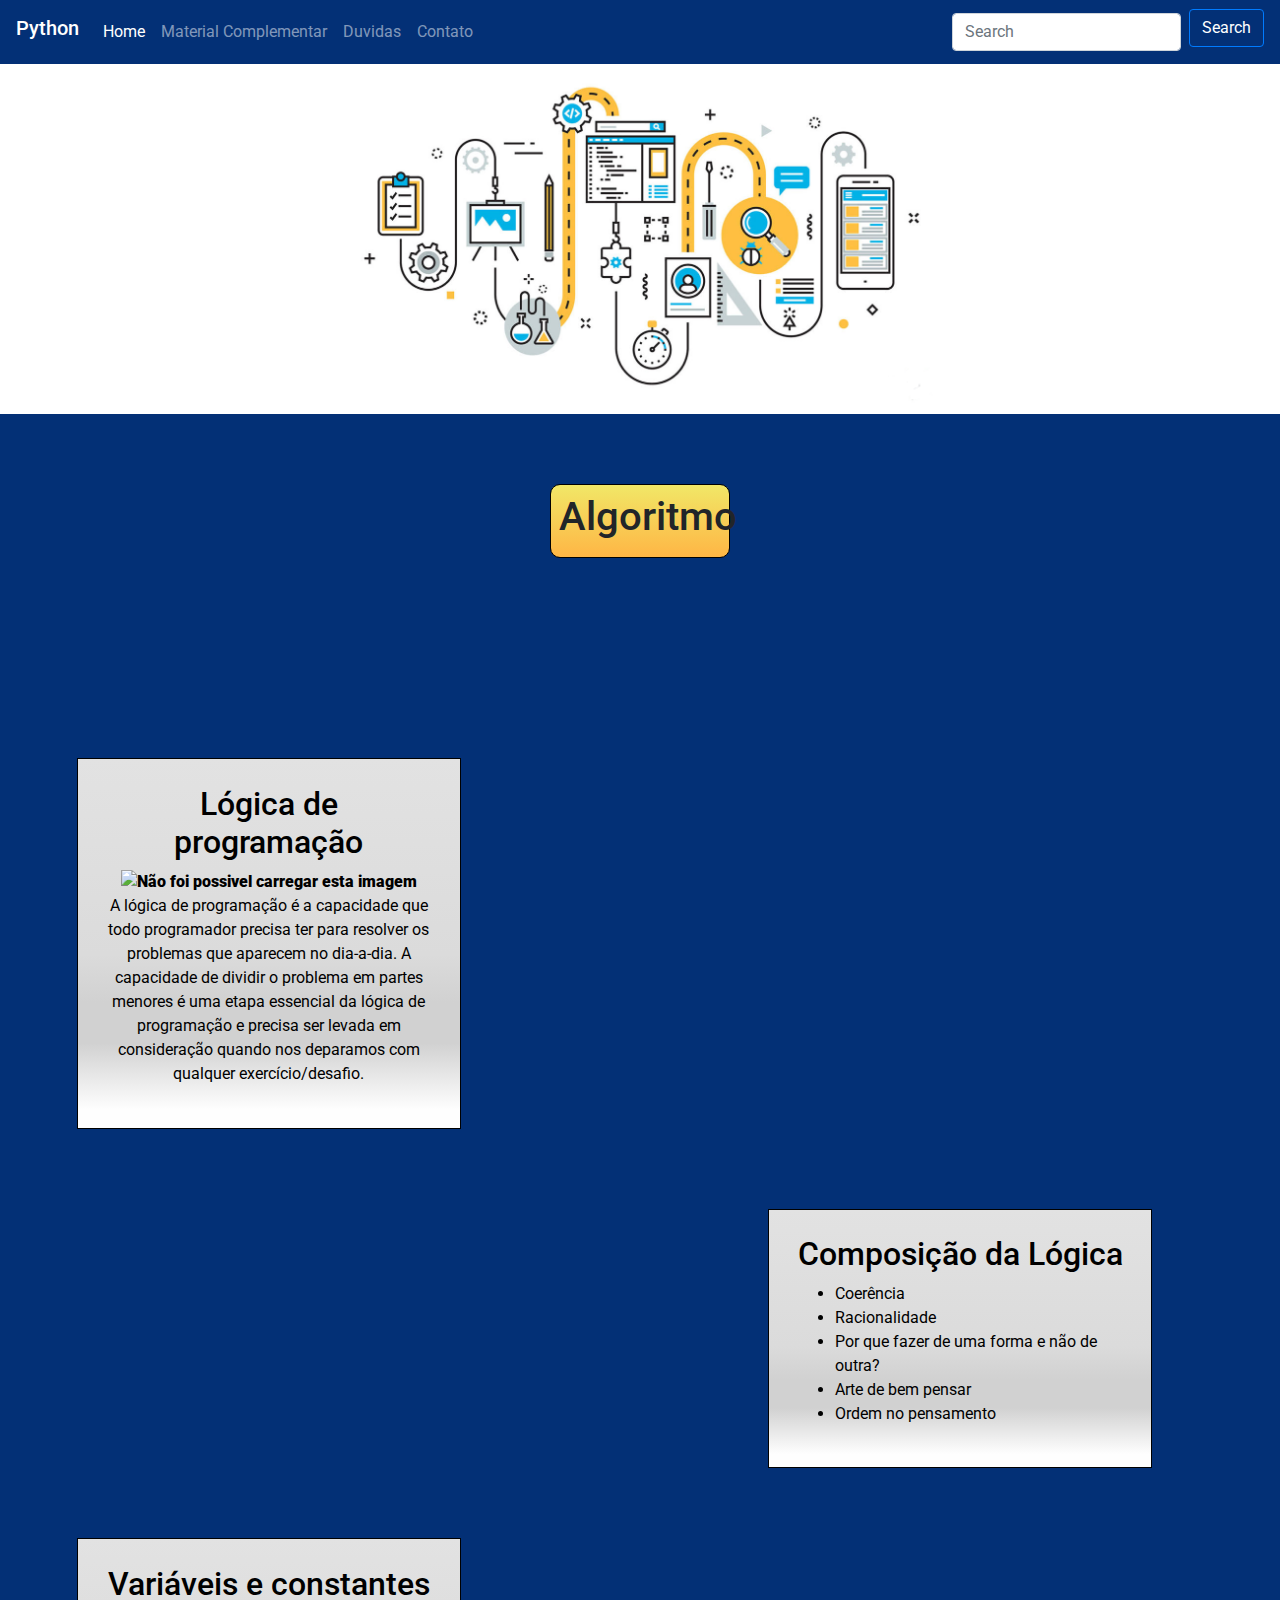
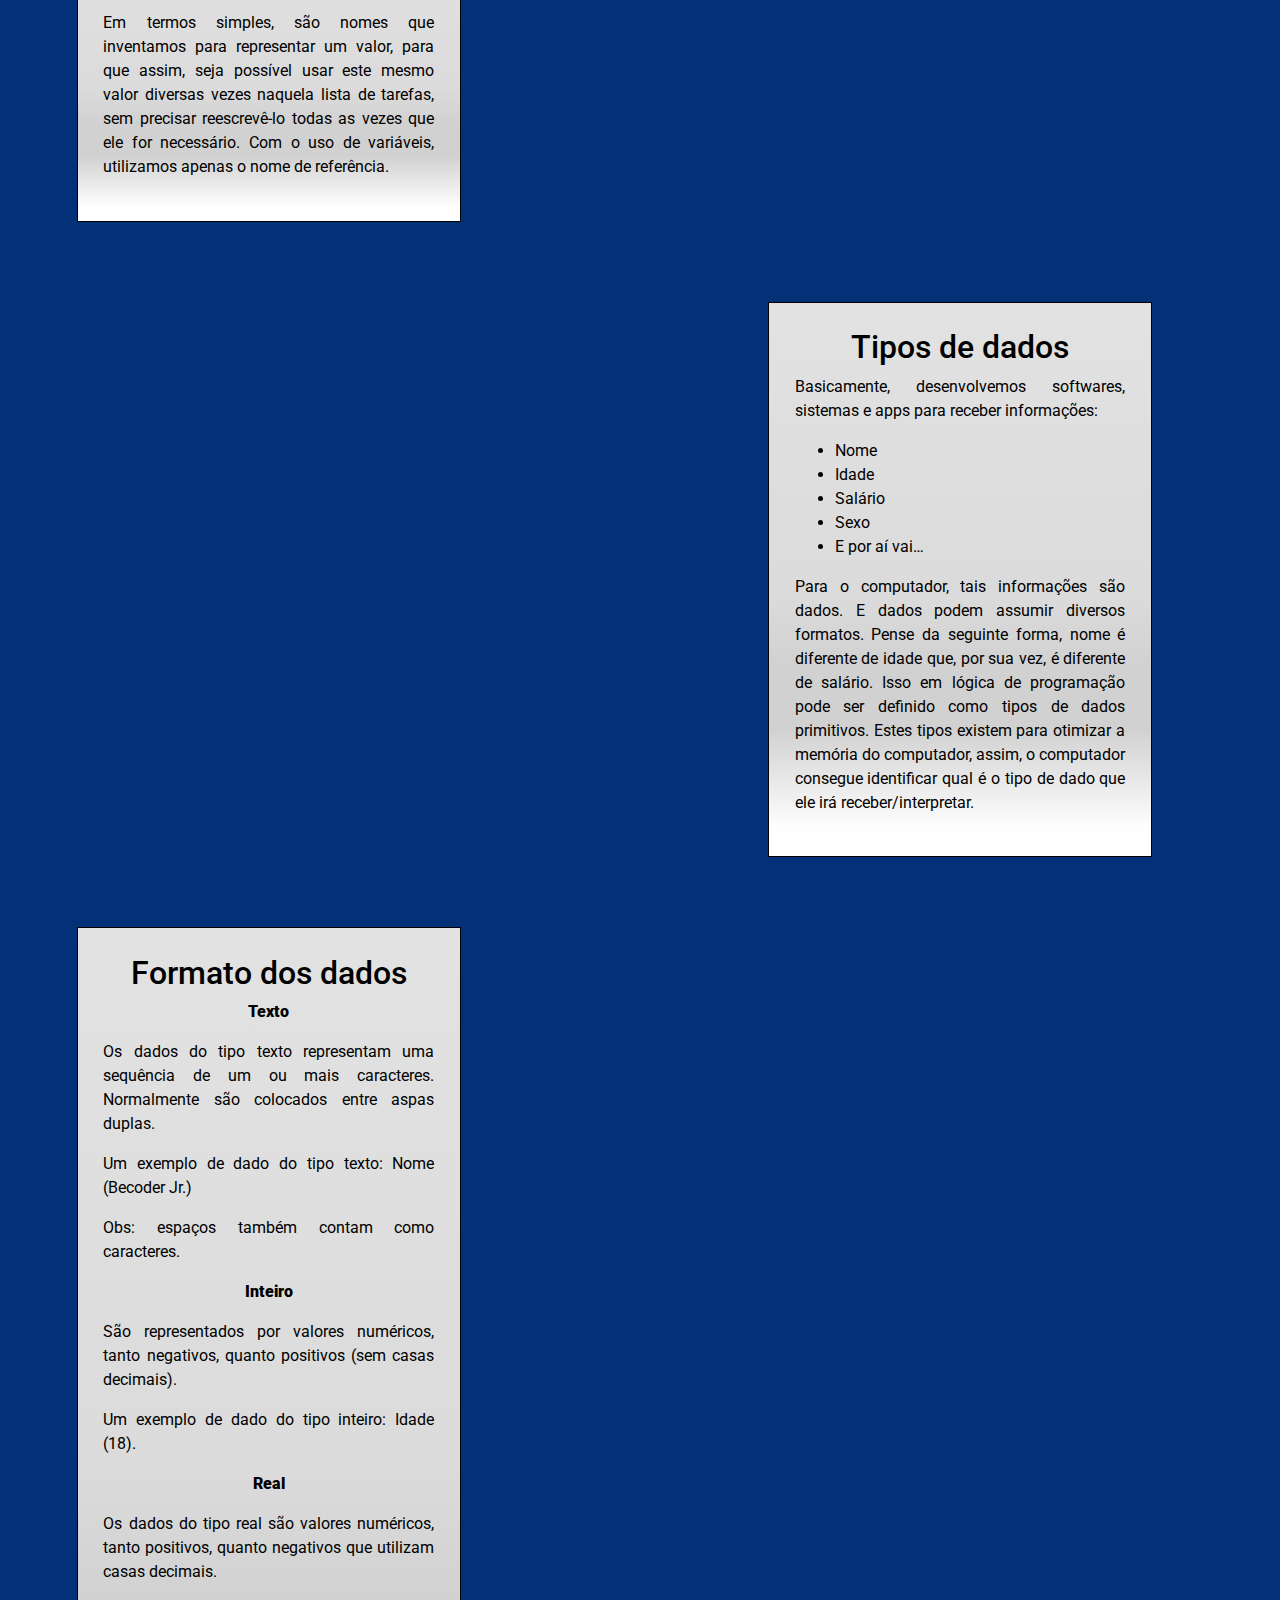
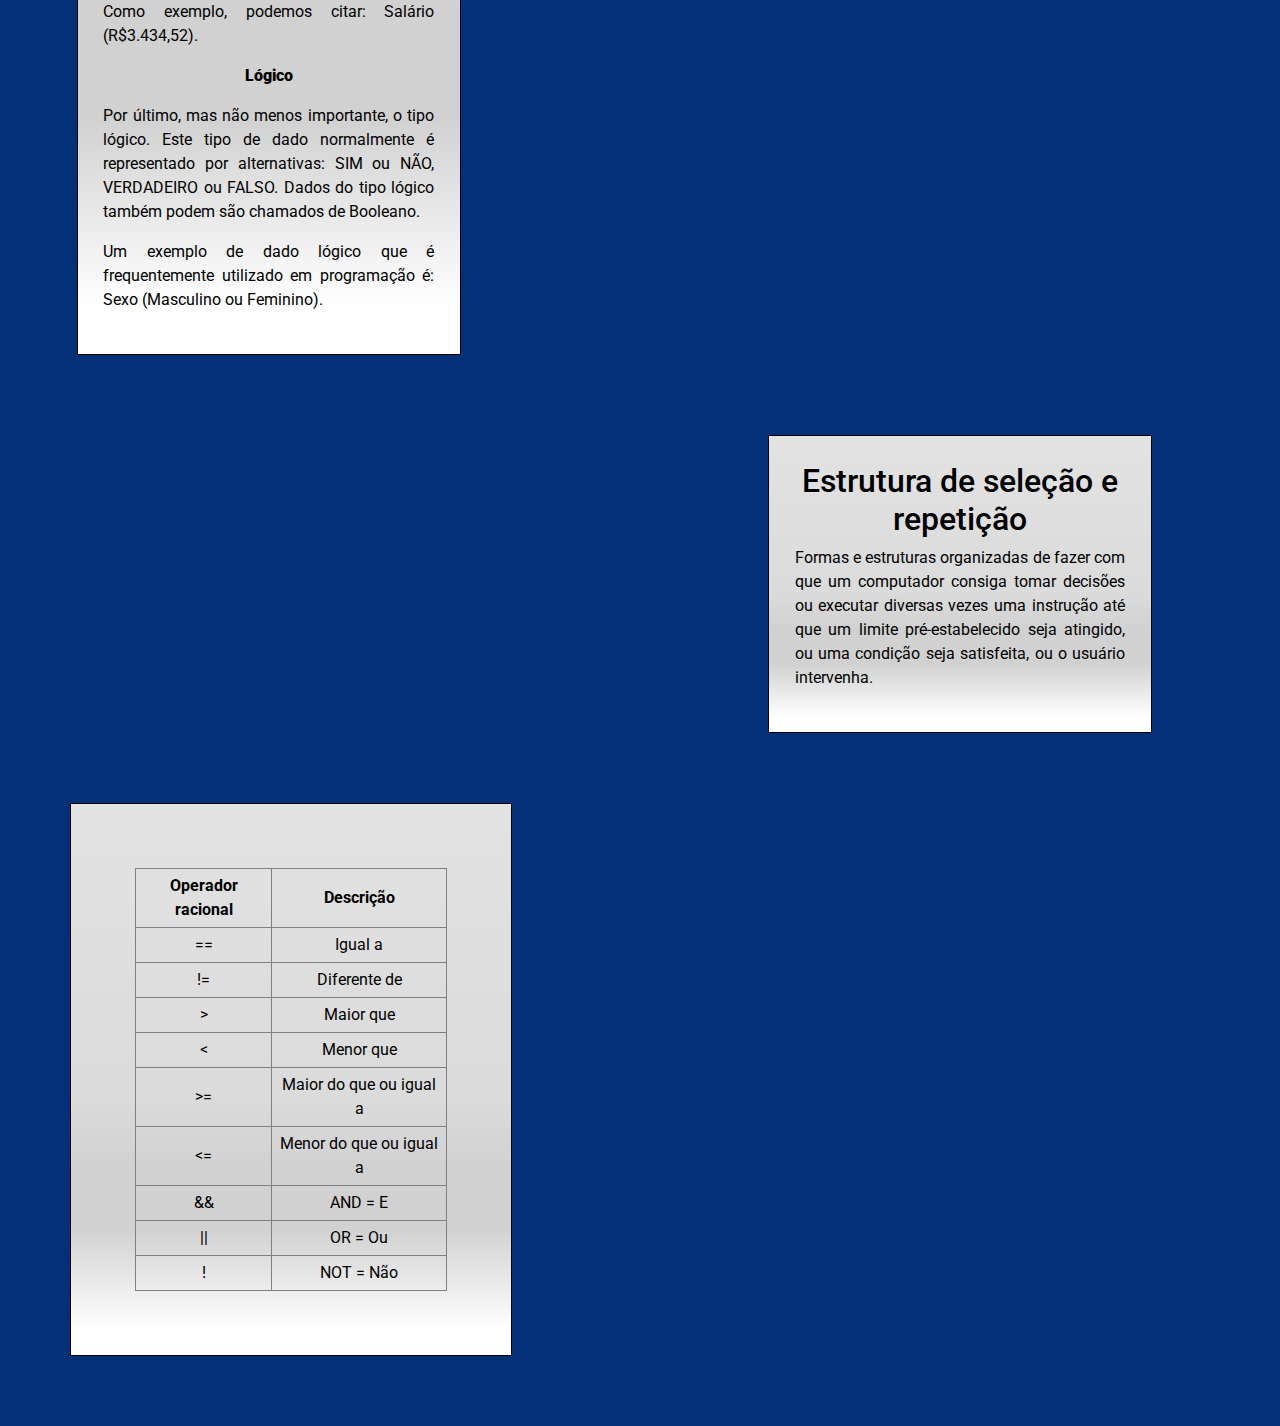
==== Algoritmo/algoritmo.html @ d93a241d "Conclucion project" ====
<!DOCTYPE html>
<html lang='pt'>

<head>
    <meta charset="UTF-8">
    <title>Algoritmo</title>
    <link rel="stylesheet" href="https://fonts.googleapis.com/css?family=Roboto">
    <link rel="stylesheet" href="aplication.css">
    <link rel="stylesheet" href="../bootstrap.min.css" type="text/css">
    <script src="https://code.jquery.com/jquery-3.2.1.slim.min.js" integrity="sha384-KJ3o2DKtIkvYIK3UENzmM7KCkRr/rE9/Qpg6aAZGJwFDMVNA/GpGFF93hXpG5KkN" crossorigin="anonymous"></script>
    <script src="https://cdnjs.cloudflare.com/ajax/libs/popper.js/1.12.9/umd/popper.min.js" integrity="sha384-ApNbgh9B+Y1QKtv3Rn7W3mgPxhU9K/ScQsAP7hUibX39j7fakFPskvXusvfa0b4Q" crossorigin="anonymous"></script>
    <script src="https://maxcdn.bootstrapcdn.com/bootstrap/4.0.0/js/bootstrap.min.js" integrity="sha384-JZR6Spejh4U02d8jOt6vLEHfe/JQGiRRSQQxSfFWpi1MquVdAyjUar5+76PVCmYl" crossorigin="anonymous"></script>
</head>

<body>
<nav class="navbar navbar-expand-lg navbar-dark" style="background-color: #033076">
    <h3 class="navbar-brand" href="#">Python</h3>

    <div class="collapse navbar-collapse" id="navbarSupportedContent">
        <ul class="navbar-nav mr-auto">
            <li class="nav-item active">
                <a class="nav-link" href="../index.html">Home <span class="sr-only">(current)</span></a>
            </li>
            <li class="nav-item">
                <a class="nav-link" href="https://docs.python.org/3/" target="_blank">Material Complementar</a>
            </li>
            <li class="nav-item">
                <a class="nav-link" href="https://pt.stackoverflow.com/questions/tagged/python" target="_blank">Duvidas</a>
            </li>
            <li class="nav-item">
                <a class="nav-link" href="#contato">Contato</a>
            </li>
        </ul>

            <form class="form-inline my-2 my-lg-0" method=GET action=http://www.google.com/search>
                <input class="form-control mr-sm-2" type="search" placeholder="Search" aria-label="Search">
                <input type=hidden name=sitesearch value=https://clanger72.github.io/Site-Tutorial-Python/>
                <button type="submit" class="btn btn-primary mb-2"style="background-color: #033076">Search</button>
            </form>

    </div>
</nav>
    <div class ="imagem-inicio">
        <img src="img/algo.png" width="620" height="350"alt="Não foi possivel carregar esta imagem">
    </div>
    <div class="algo">
        <h1>Algoritmo</h1>
    </div>
    <div class ="margem-esquerda padrao-cores">
        <div class ="titulo-center">
            <h2>Lógica de programação</h2>
            <img src="img/quadro.png" width="620" height="350"alt="Não foi possivel carregar esta imagem">
        </div>
        <div class ="center">
            <p>A lógica de programação é a capacidade que todo programador precisa ter para resolver os problemas que aparecem no dia-a-dia. A capacidade de dividir o problema em partes menores é uma etapa essencial da lógica de programação e precisa ser levada em consideração quando nos deparamos com qualquer exercício/desafio.</p>
        </div>
    </div>
    <div class ="margem-direita padrao-cores">
        <div class="titulo-center">
            <h2>Composição da Lógica</h2>
        </div>
        <div class ="listagem">
            <ul>
                <li>Coerência</li>
                <li>Racionalidade</li>
                <li>Por que fazer de uma forma e não de outra?</li>
                <li>Arte de bem pensar</li>
                <li>Ordem no pensamento</li>
            </ul>
      </div>
    </div>
    <div class="margem-esquerda padrao-cores">
        <div class="titulo-center">
            <h2>Variáveis e constantes</h2>
        </div>
        <p>Em termos simples, são nomes que inventamos para representar um valor, para que assim, seja possível usar este mesmo valor diversas vezes naquela lista de tarefas, sem precisar reescrevê-lo todas as vezes que ele for necessário. Com o uso de variáveis, utilizamos apenas o nome de referência.</p>
    </div>
    <div class="margem-direita padrao-cores">
        <div class="titulo-center">
            <h2>Tipos de dados</h2>
        </div>
        <p>Basicamente, desenvolvemos softwares, sistemas e apps para receber informações: </p>
        <div class="listagem">
            <ul>
                <li>Nome</li>
                <li>Idade</li>
                <li>Salário</li>
                <li>Sexo</li>
                <li>E por aí vai…</li>
            </ul>
        </div>
        <p>Para o computador, tais informações são dados. E dados podem assumir diversos formatos. Pense da seguinte forma, nome é diferente de idade que, por sua vez, é diferente de salário. Isso em lógica de programação pode ser definido como tipos de dados primitivos. Estes tipos existem para otimizar a memória do computador, assim, o computador consegue identificar qual é o tipo de dado que ele irá receber/interpretar.</p>
    </div>
    <div class="margem-esquerda padrao-cores">
        <div class="titulo-center">
            <h2>Formato dos dados</h2>
        </div>
        <div class="titulo-center">
            <p>Texto</p>
        </div>
        <p>Os dados do tipo texto representam uma sequência de um ou mais caracteres. Normalmente são colocados entre aspas duplas.</p>
        <p>Um exemplo de dado do tipo texto: Nome (Becoder Jr.)</p>
        <p>Obs: espaços também contam como caracteres.</p>
        <div class="titulo-center">
            <p>Inteiro</p>
        </div>
        <p>São representados por valores numéricos, tanto negativos, quanto positivos (sem casas decimais).</p>
        <P>Um exemplo de dado do tipo inteiro: Idade (18).</P>
        <div class="titulo-center">
            <p>Real</p>
        </div>
        <p>Os dados do tipo real são valores numéricos, tanto positivos, quanto negativos que utilizam casas decimais.</p>
        <p>Como exemplo, podemos citar: Salário (R$3.434,52).</p>
        <div class="titulo-center">
            <p>Lógico</p>
        </div>
        <p>Por último, mas não menos importante, o tipo lógico. Este tipo de dado normalmente é representado por alternativas: SIM ou NÃO, VERDADEIRO ou FALSO. Dados do tipo lógico também podem são chamados de Booleano.</p>
        <p>Um exemplo de dado lógico que é frequentemente utilizado em programação é: Sexo (Masculino ou Feminino).</p>
    </div>
    <div class="margem-direita padrao-cores">
        <div class="titulo-center">
            <h2>Estrutura de seleção e repetição</h2>
        </div>
        <p>Formas e estruturas organizadas de fazer com que um computador consiga tomar decisões ou executar diversas vezes uma instrução até que um limite pré-estabelecido seja atingido, ou uma condição seja satisfeita, ou o usuário intervenha.</p>
    </div>
    <div class="margem-tabela padrao-cores">
        <table border="1" cellpadding="5px" cellspacing="0" ID="alter">
            <tr><td><b>Operador racional</b></td><td><b>Descrição</b></td></tr>
            <tr><td>==</td><td>Igual a</td></tr>
            <tr><td>!=</td><td>Diferente de</td></tr>
            <tr><td>></td><td>Maior que</td></tr>
            <tr><td><</td><td>Menor que</td></tr>
            <tr><td>>=</td><td>Maior do que ou igual a</td></tr>
            <tr><td><=</td><td>Menor do que ou igual a</td></tr>
            <tr><td>&&</td><td>AND = E</td></tr>
            <tr><td>||</td><td>OR = Ou</td></tr>
            <tr><td>!</td><td>NOT = Não</td></tr>
        </table>
    </div>
    <div class="rodape">
        
    </div>

</body>

</html>
---- Algoritmo/aplication.css ----
body {
  width: 100%;
  margin: auto;
  font-family: Roboto;
  line-height: 1.5;
  background: #033076 !important;
}

.imagem-inicio {
  text-align: center;
  background-color: #ffffff;
}

.algo {
  text-align: center;
  border: thin black solid;
  text-indent: 0;
  margin: 0.5em;
  padding: 0.5em;
  border-radius: 10px;
  margin-top: 70px;
  margin-bottom: 200px;
  margin-left: 550px;
  margin-right: 550px;
  background: rgb(241,231,103);
  background: -moz-linear-gradient(top, rgba(241,231,103,1) 0%, rgba(254,182,69,1) 100%);
  background: -webkit-linear-gradient(top, rgba(241,231,103,1) 0%,rgba(254,182,69,1) 100%);
  background: linear-gradient(to bottom, rgba(241,231,103,1) 0%,rgba(254,182,69,1) 100%);

}

.margem-direita {
  width: 30%;
  text-align: justify;
  font-style: Roboto;
  text-indent: 0;
  border: thin black solid;
  margin: 0.5em;
  padding: 2%;
  margin-left: 60%;
  margin-top: 70px;
  margin-bottom: 70px;
}

.margem-esquerda {
  width: 30%;
  text-align: justify;
  font-style: Roboto;
  text-indent: 0;
  border: thin black solid;
  margin: 0.5em;
  padding: 2%;
  margin-left: 6%;
  margin-top: 70px;
  margin-bottom: 80px;
}


.padrao-cores {
  color: Black;
  background: rgb(226,226,226);
  background: -moz-linear-gradient(top, rgba(226,226,226,1) 0%, rgba(219,219,219,1) 53%, rgba(209,209,209,1) 66%, rgba(209,209,209,1) 77%, rgba(254,254,254,1) 95%);
  background: -webkit-linear-gradient(top, rgba(226,226,226,1) 0%,rgba(219,219,219,1) 53%,rgba(209,209,209,1) 66%,rgba(209,209,209,1) 77%,rgba(254,254,254,1) 95%);
  background: linear-gradient(to bottom, rgba(226,226,226,1) 0%,rgba(219,219,219,1) 53%,rgba(209,209,209,1) 66%,rgba(209,209,209,1) 77%,rgba(254,254,254,1) 95%);
}

.listagem {
  text-align: left;
}

.titulo-center {
  text-align: center;
  font-weight: 1000;
}

.center {
  text-align: center;
}

.margem-tabela {
  text-align: center;
  font-style: Roboto;
  text-indent: 0;
  border: thin black solid;
  margin: 0.5em;
  padding-top: 5%;
  padding-left: 5%;
  padding-right: 5%;
  padding-bottom: 5%;
  margin-left: 70px;
  margin-right: 60%;
  margin-top: 70px;
  margin-bottom: 70px;
}

.rodape {
  position:realtive;
}

.image2 {
  margin-left: 120%;
}
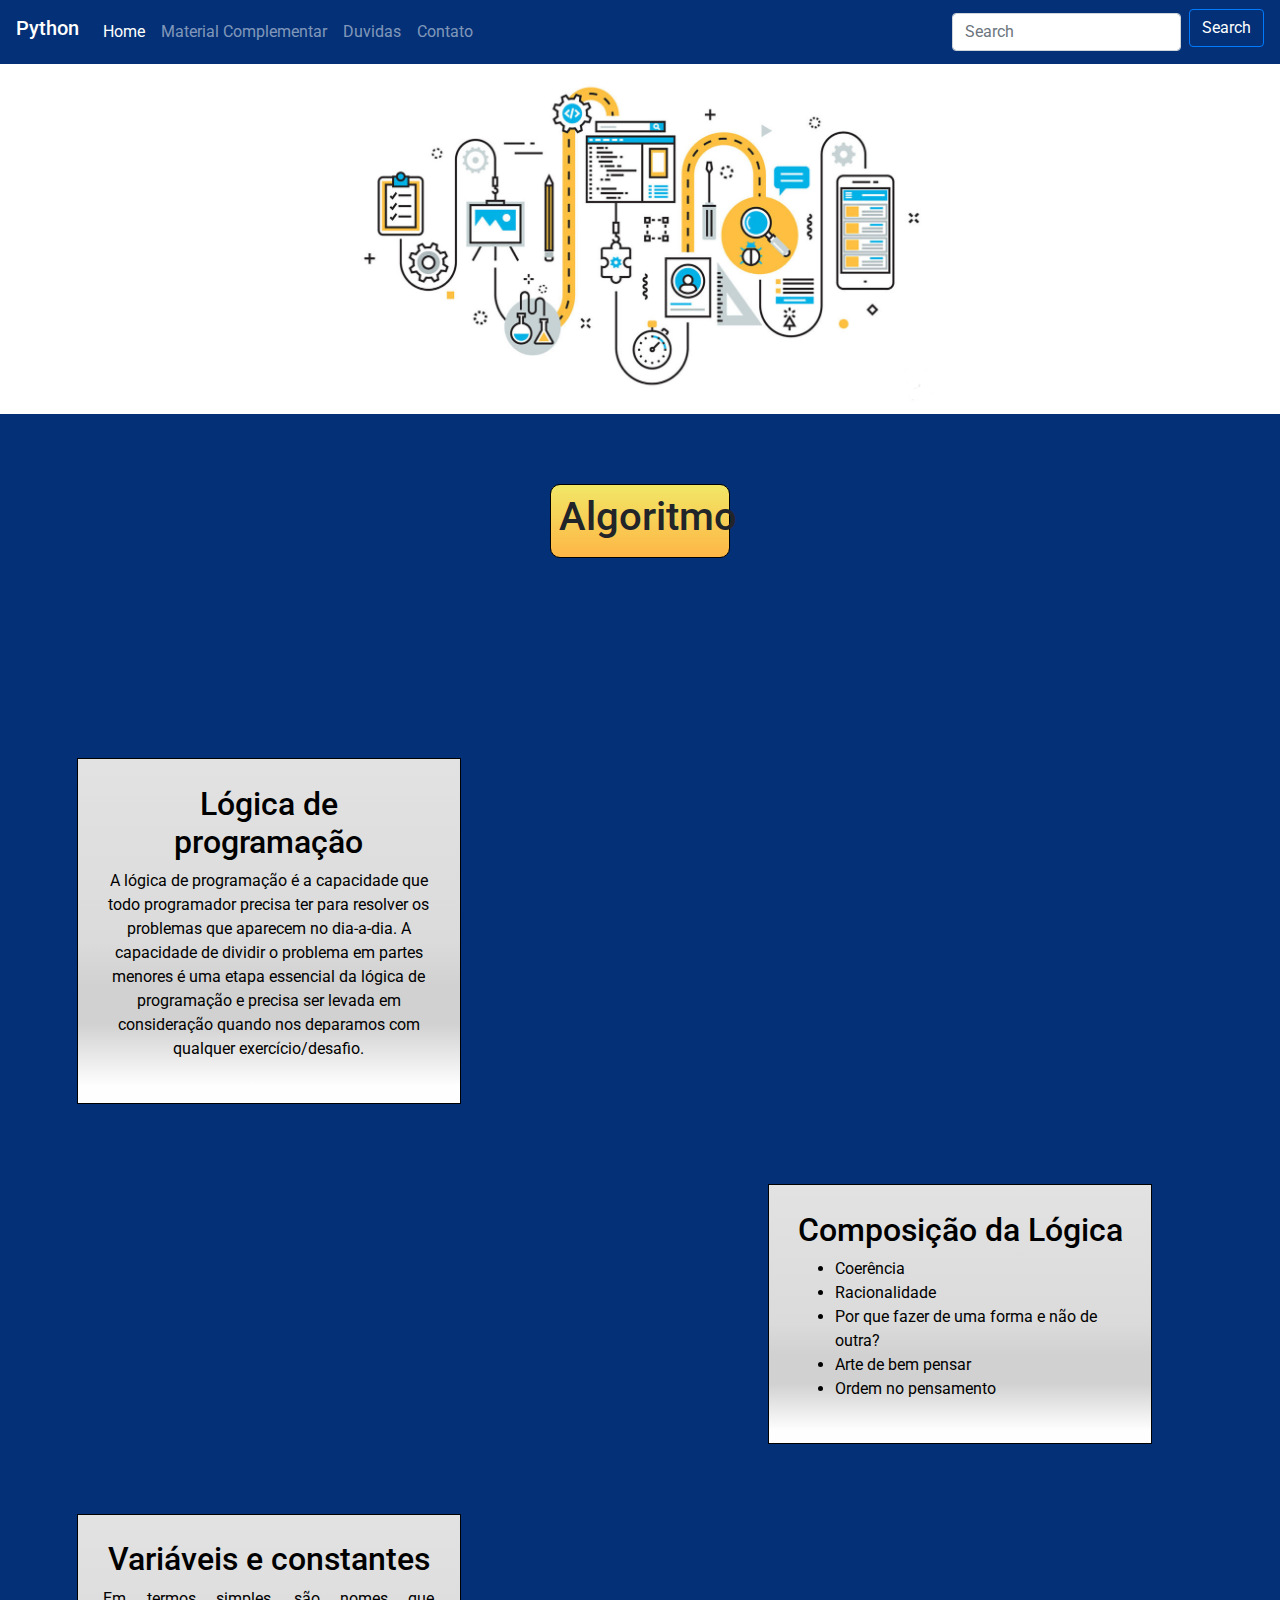
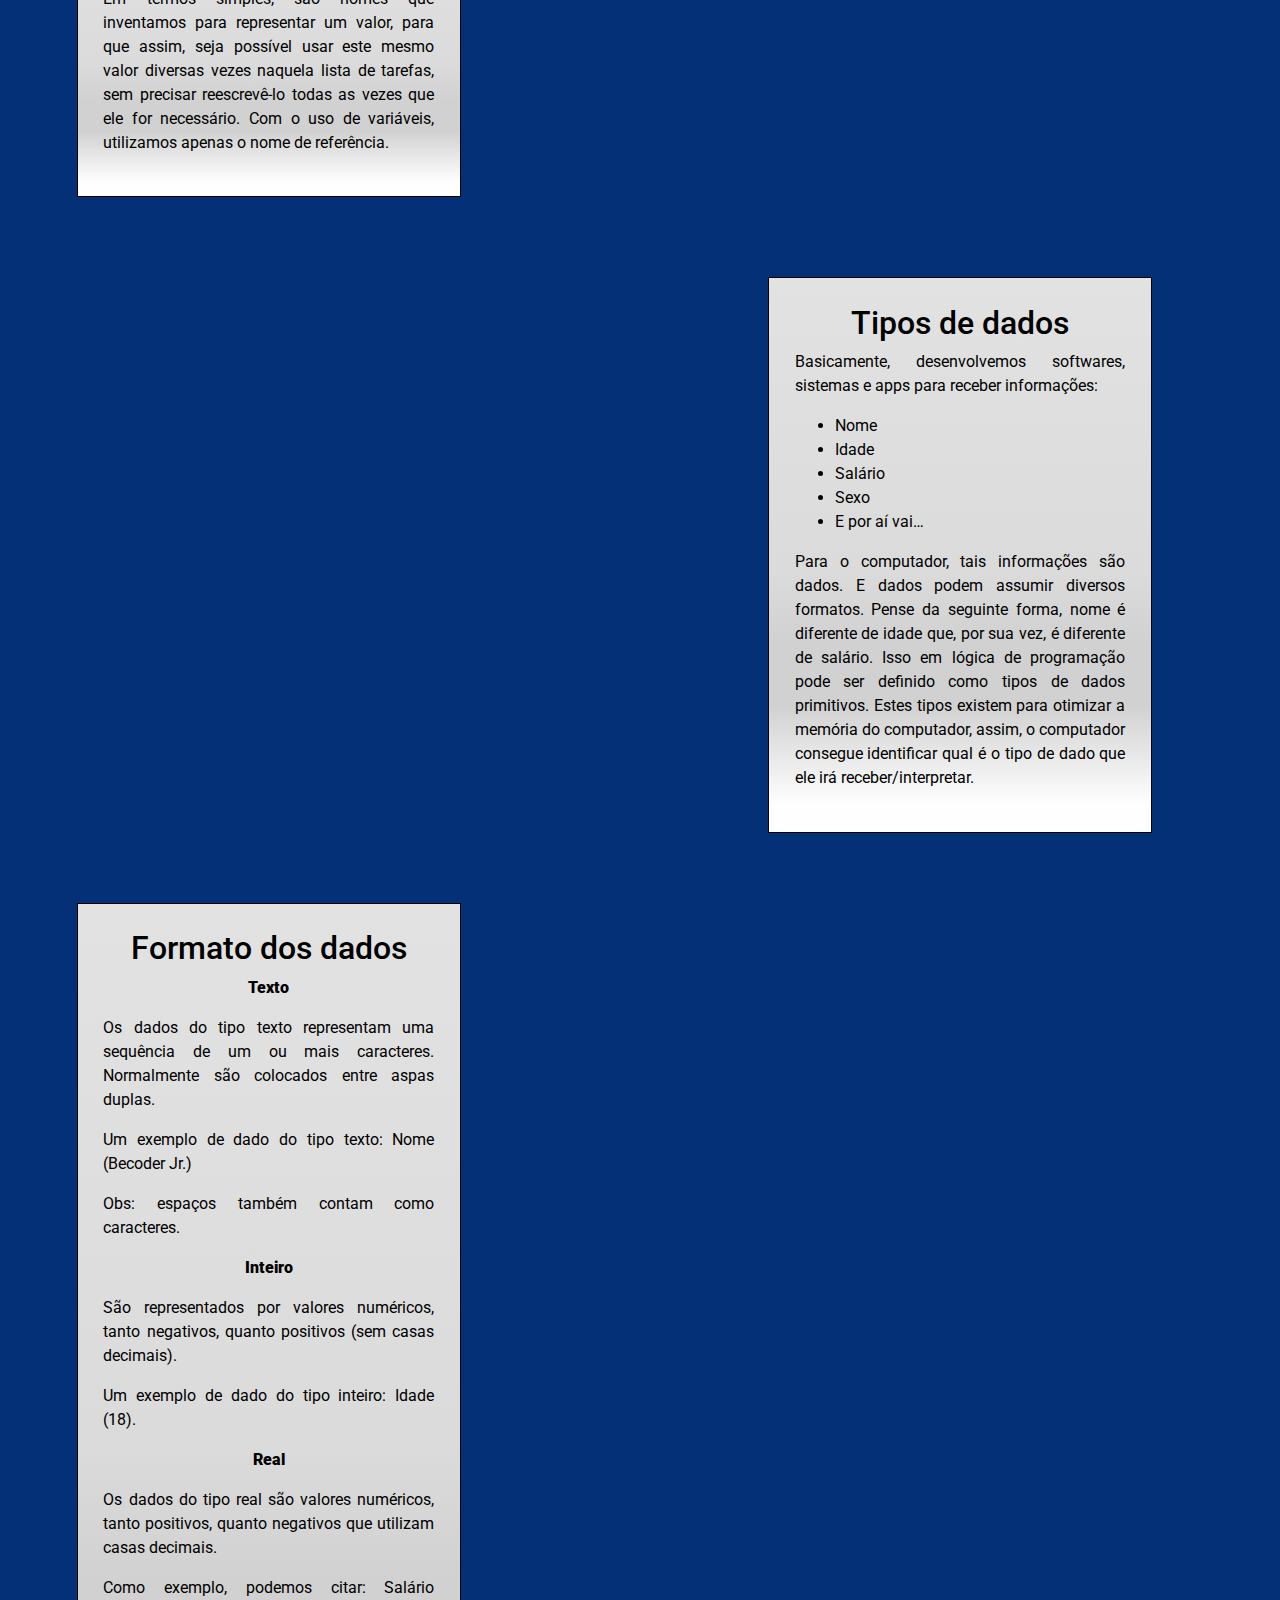
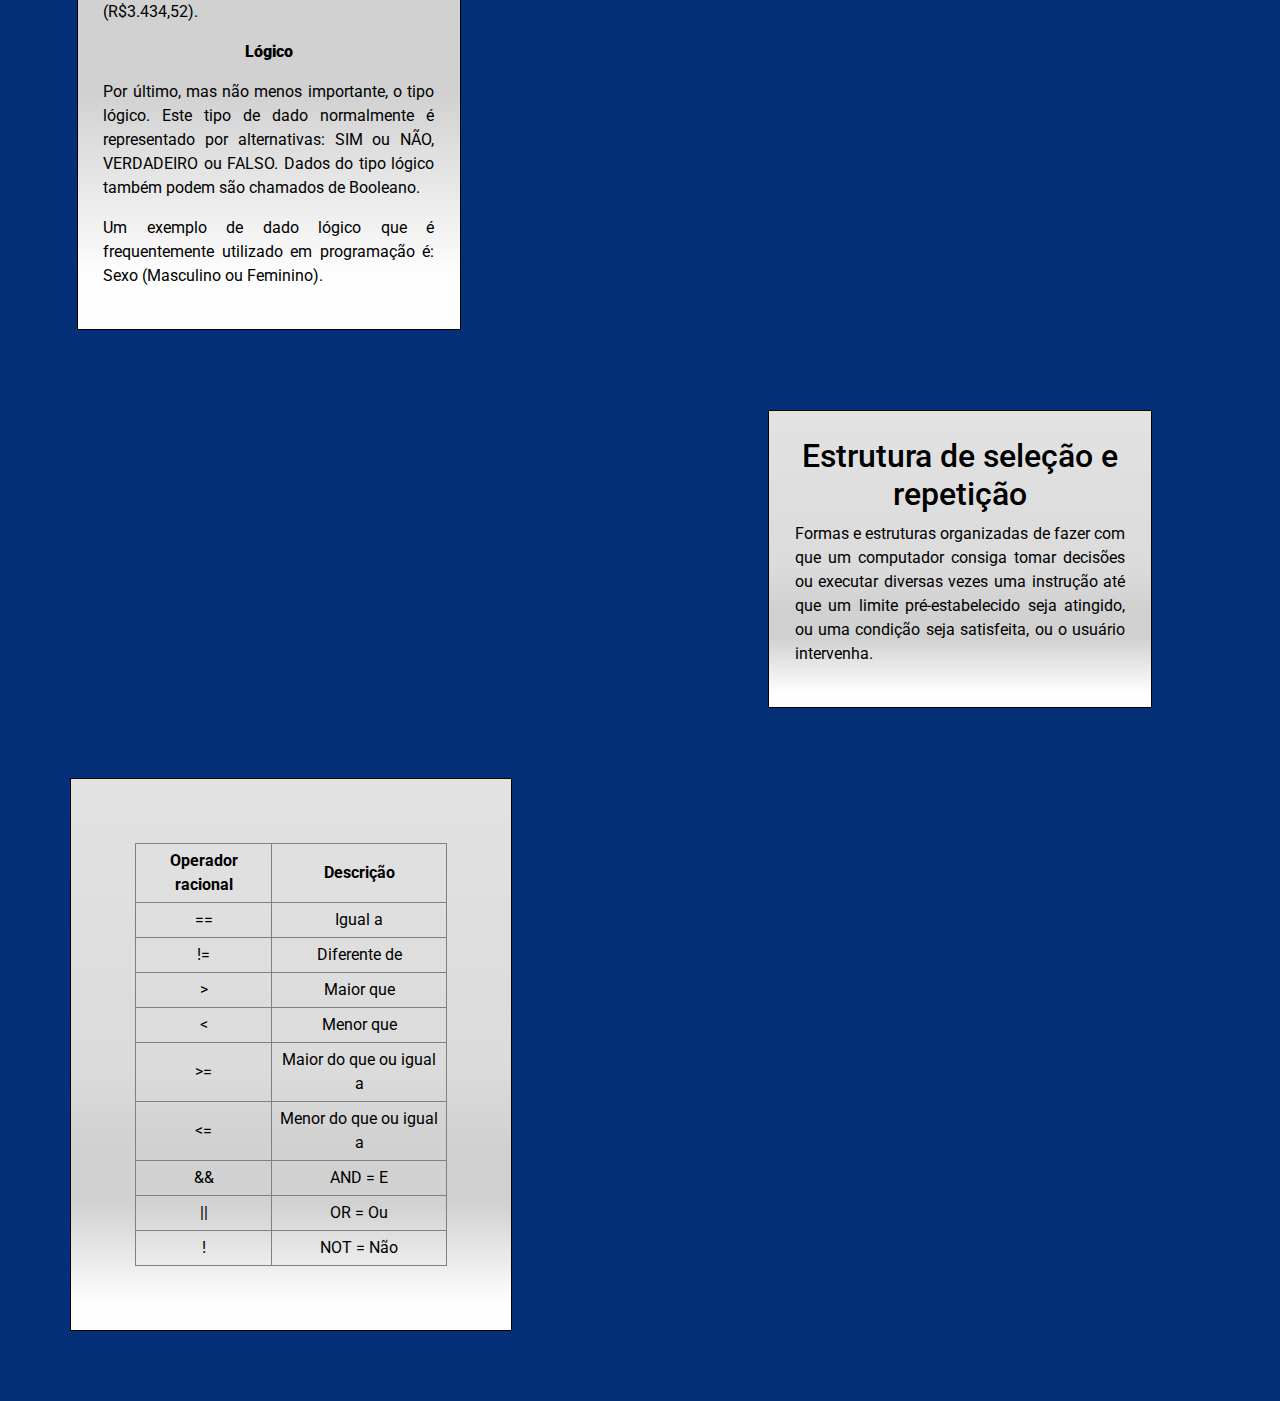
==== commit b4fc3029: "Correction of image" ====
--- a/Algoritmo/algoritmo.html
+++ b/Algoritmo/algoritmo.html
@@ -49,7 +49,6 @@
     <div class ="margem-esquerda padrao-cores">
         <div class ="titulo-center">
             <h2>Lógica de programação</h2>
-            <img src="img/quadro.png" width="620" height="350"alt="Não foi possivel carregar esta imagem">
         </div>
         <div class ="center">
             <p>A lógica de programação é a capacidade que todo programador precisa ter para resolver os problemas que aparecem no dia-a-dia. A capacidade de dividir o problema em partes menores é uma etapa essencial da lógica de programação e precisa ser levada em consideração quando nos deparamos com qualquer exercício/desafio.</p>
